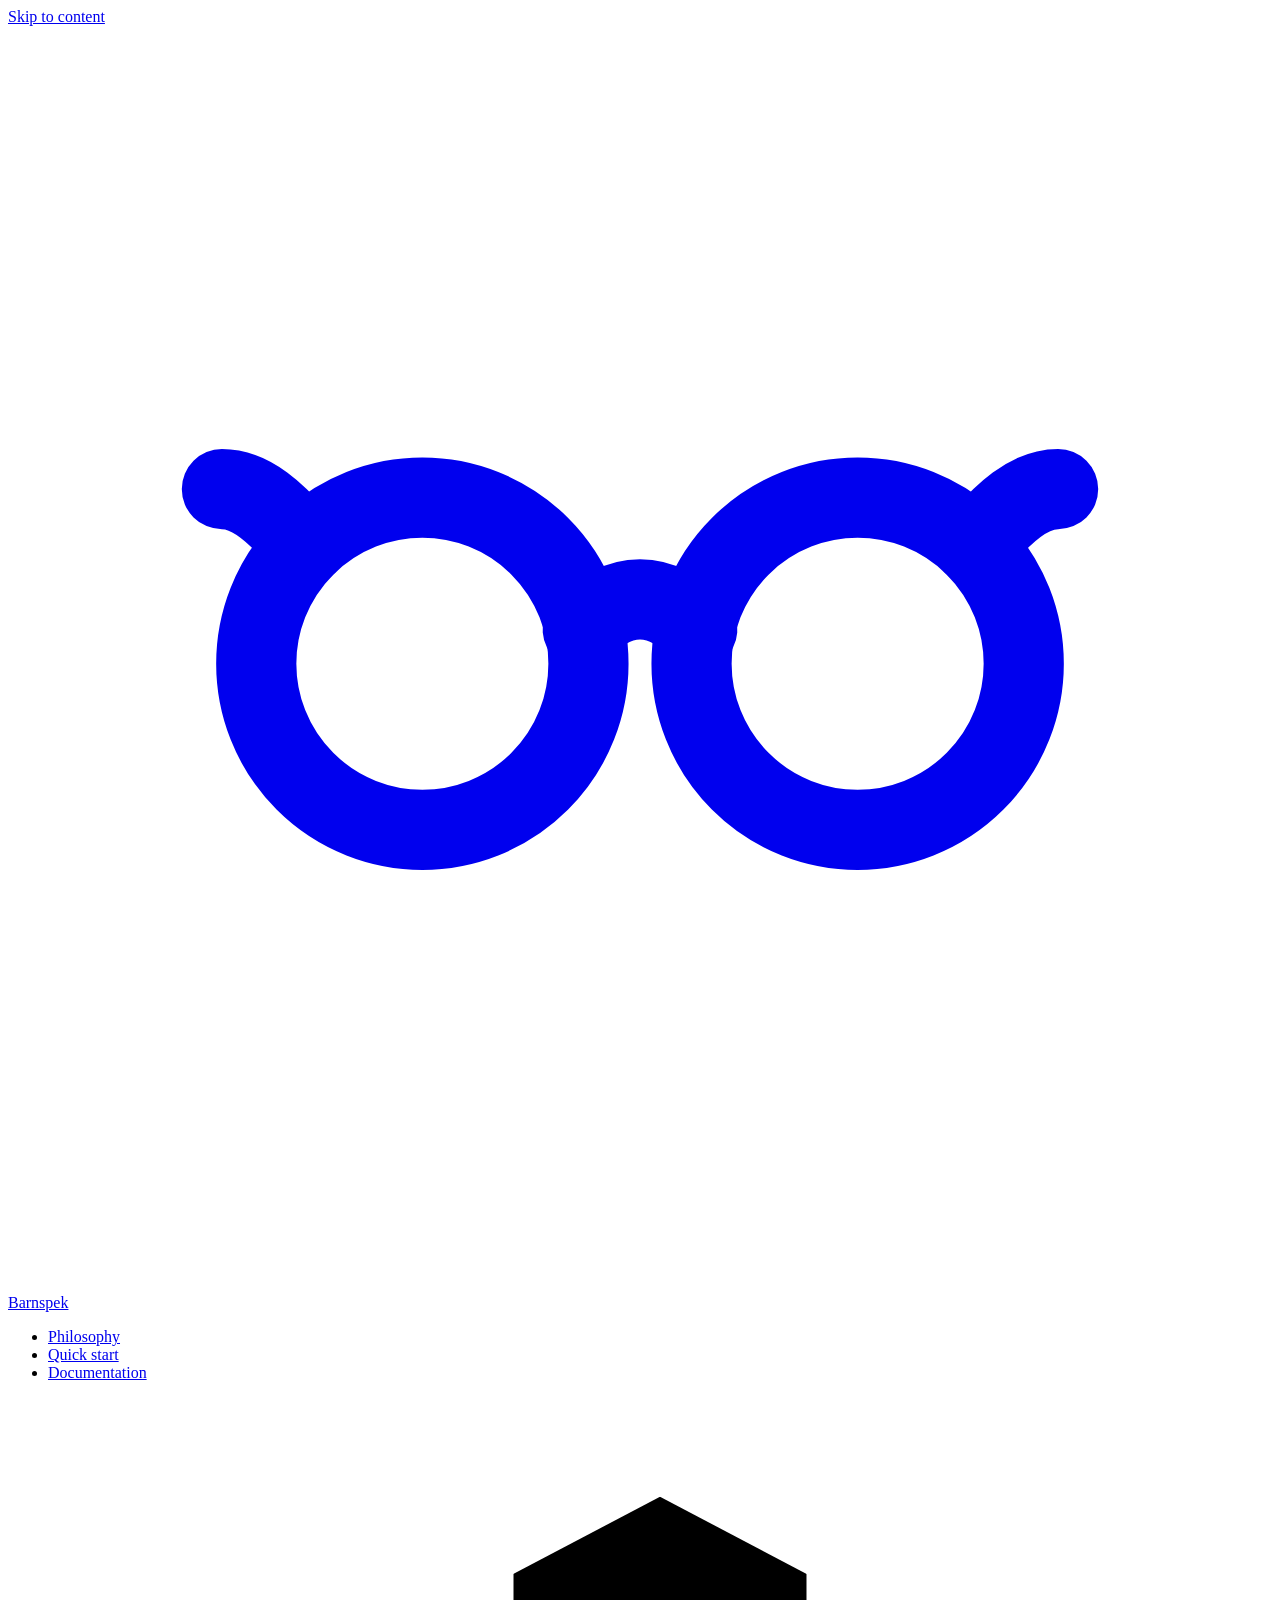
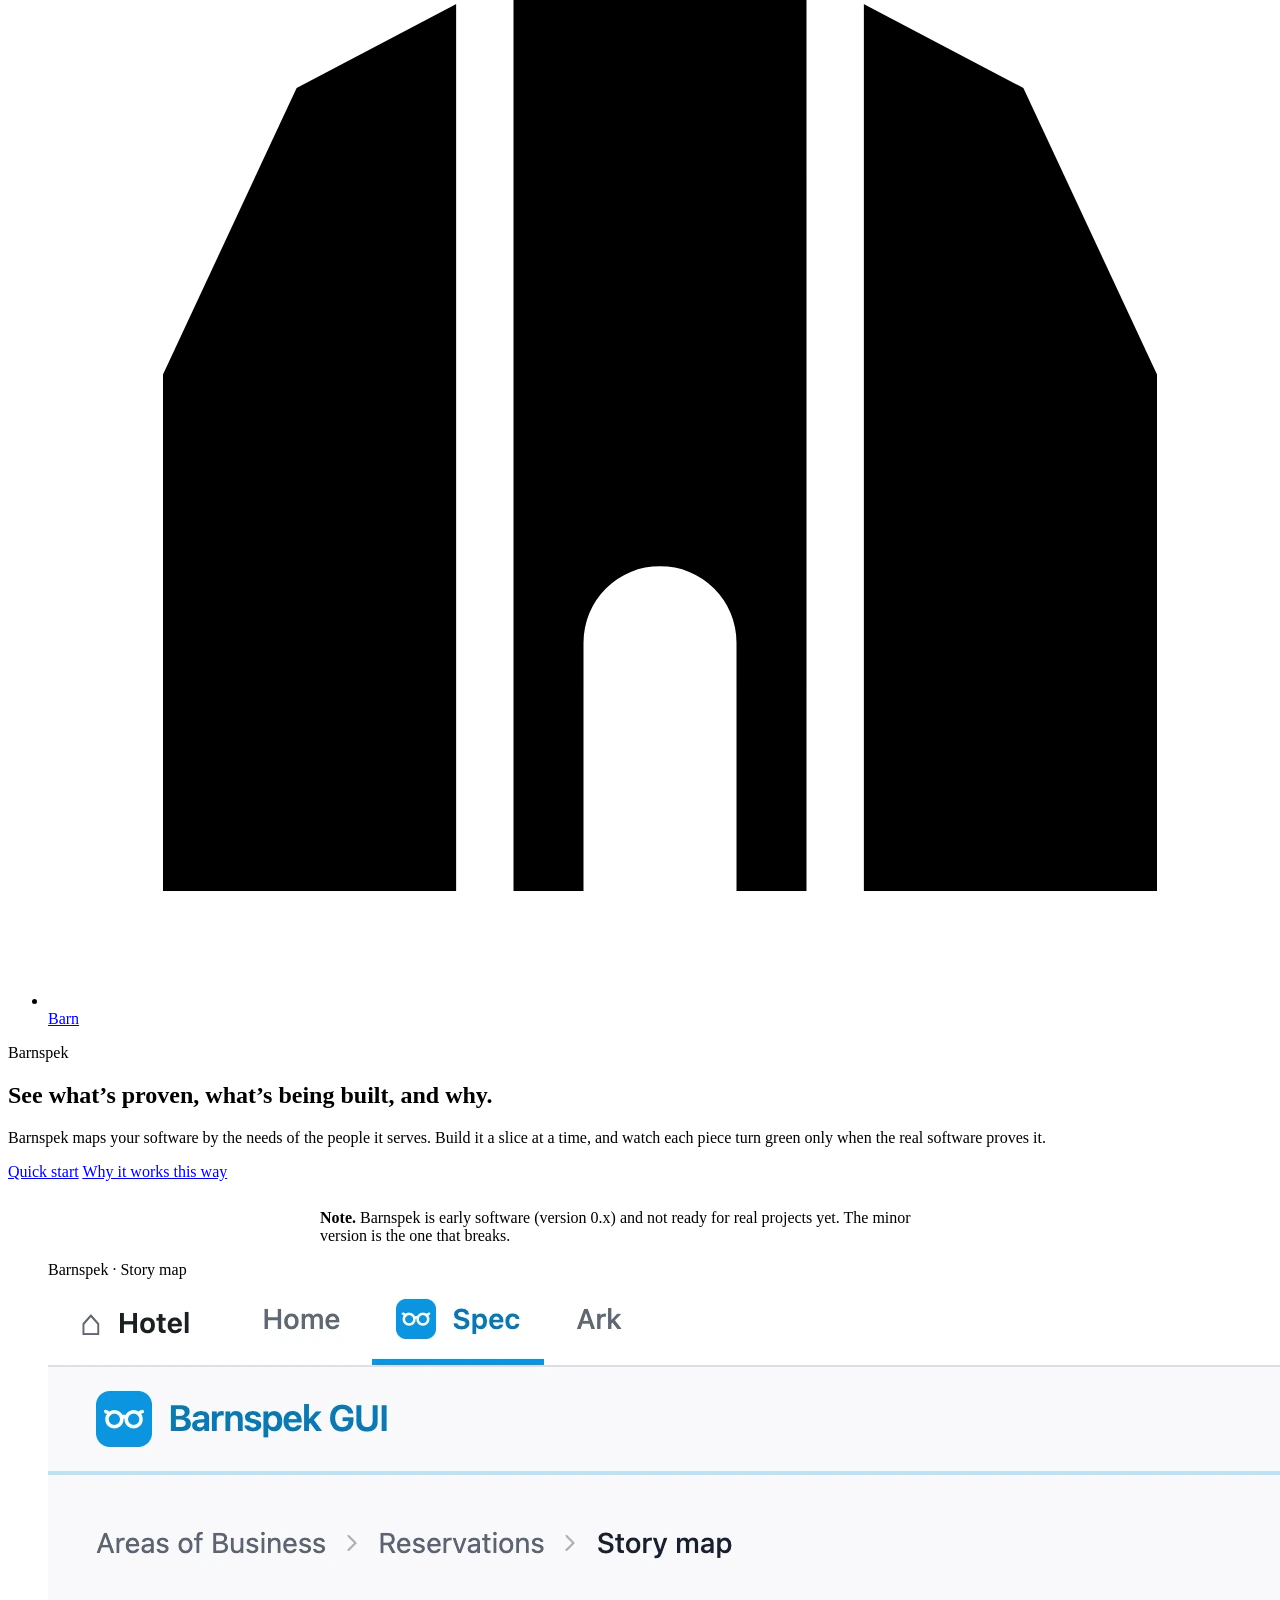
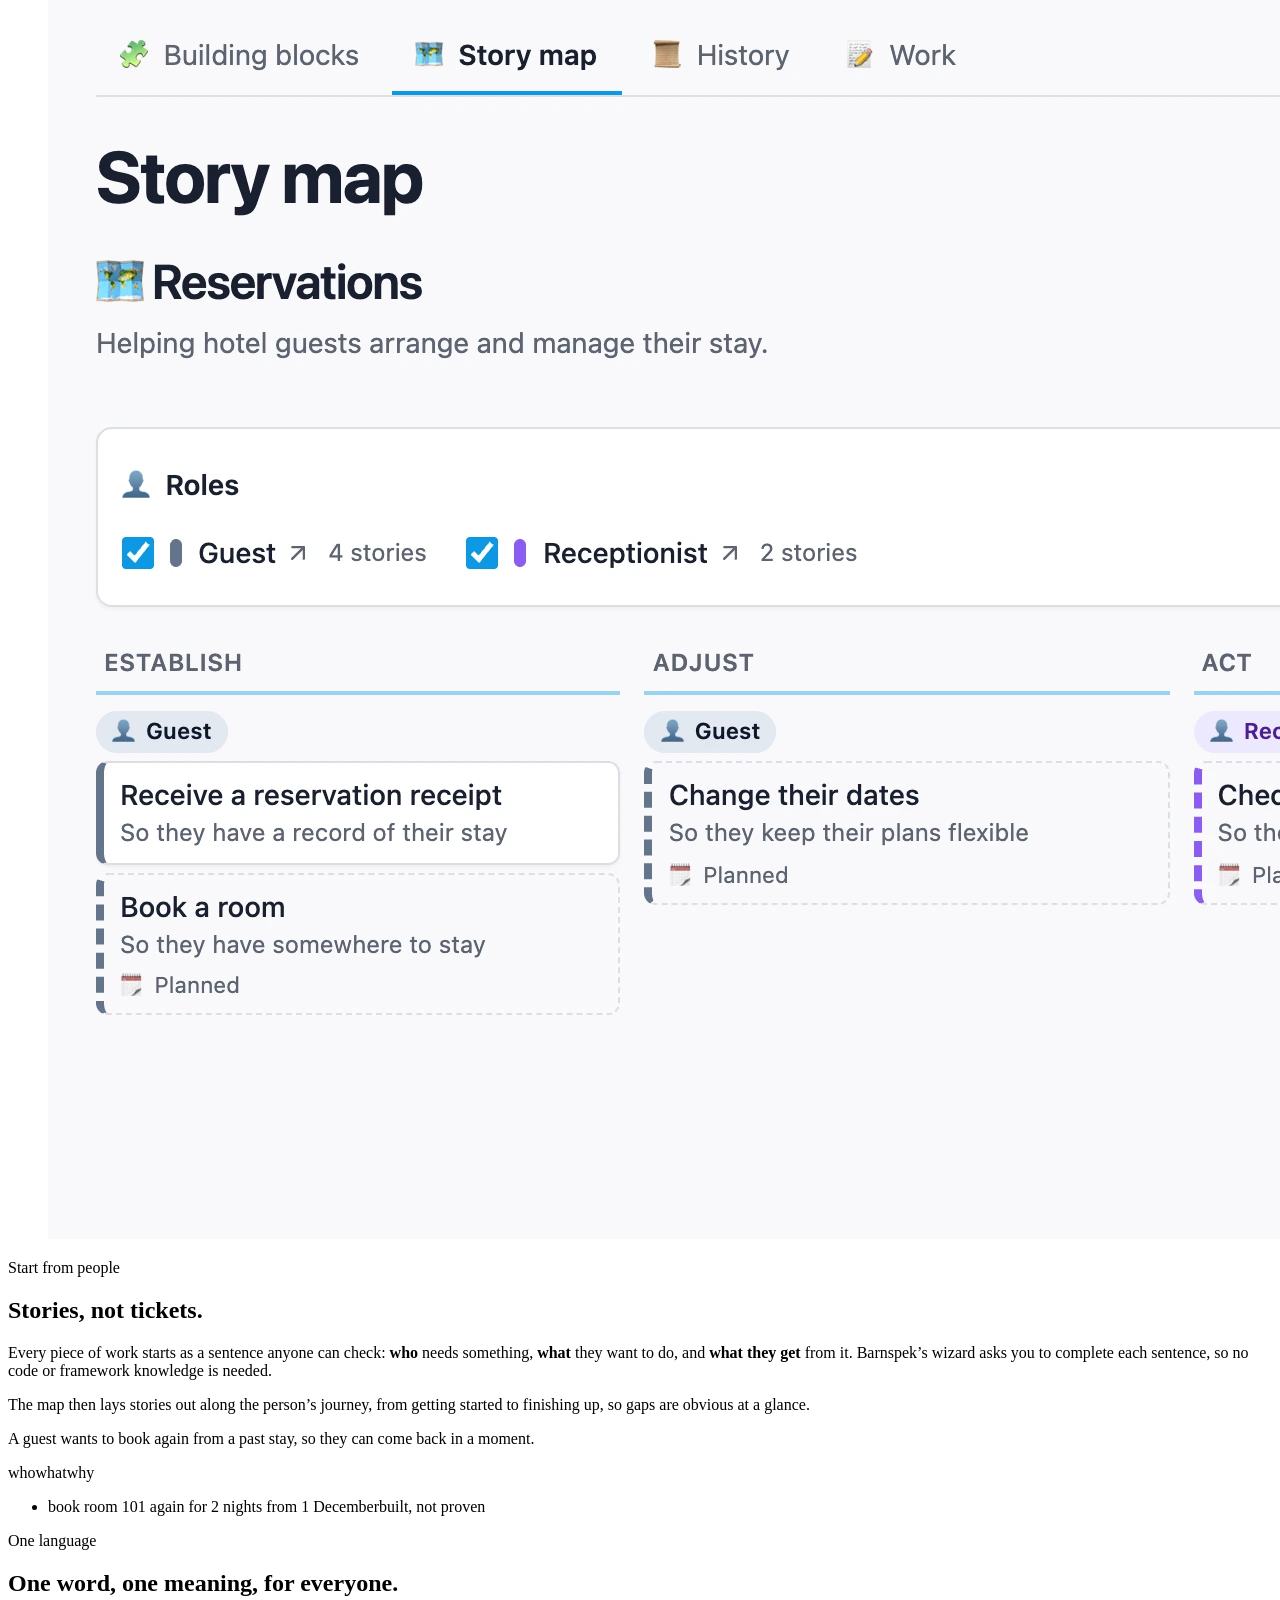
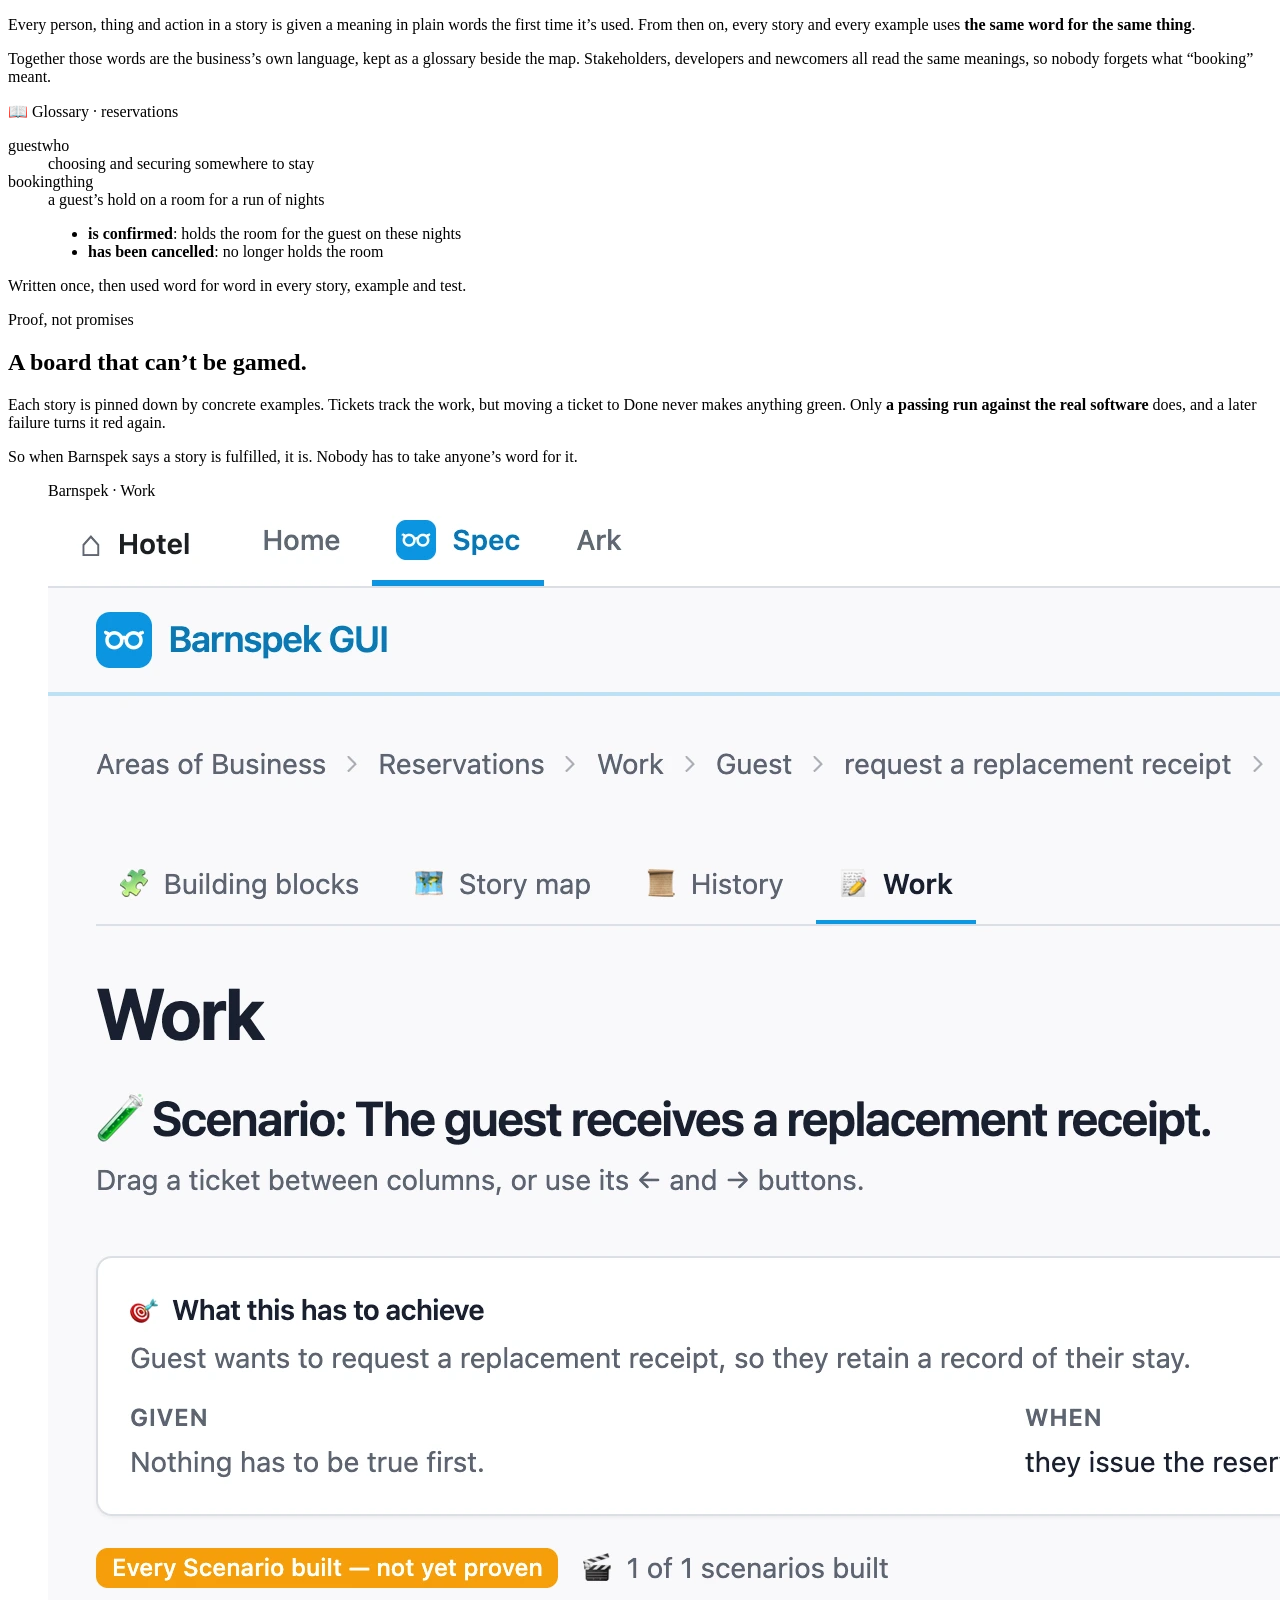
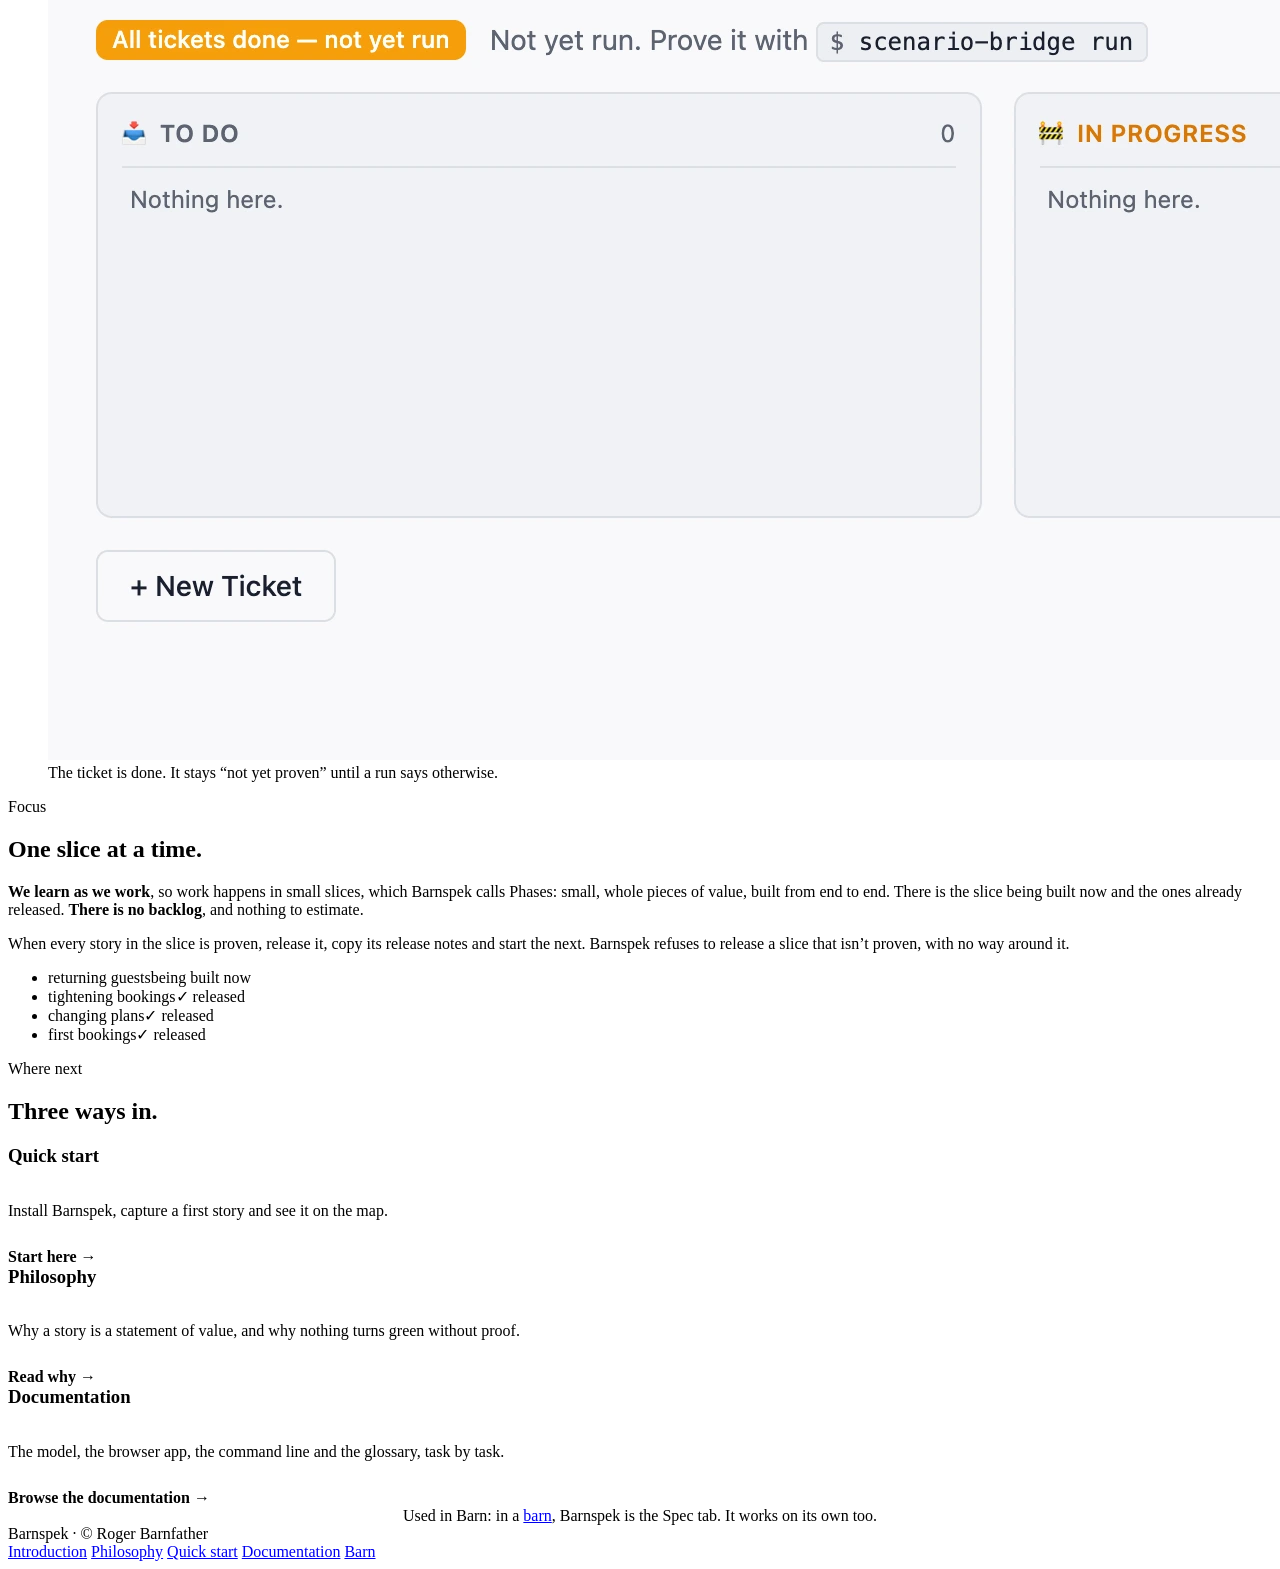
==== index.html @ ae8d0aca "Prepare Barnspek rename" ====
<!doctype html>
<html lang="en-GB">
<head>
  <meta charset="utf-8">
  <meta name="viewport" content="width=device-width, initial-scale=1">
  <title>Introduction · Barnspek</title>
  <meta name="description" content="Barnspek maps software by the needs of the people it serves, builds it a slice at a time, and only calls work done when the real software proves it.">
  <link rel="icon" href="assets/base/barnspek.svg" type="image/svg+xml">
  <link rel="stylesheet" href="assets/base/base.css">
  <link rel="stylesheet" href="assets/site.css">
</head>
<body data-brand="spec">
  <a class="skip" href="#main">Skip to content</a>

  <header class="site-header">
    <div class="wrap">
      <a class="wordmark" href="index.html"><svg class="mark tool-mark" viewBox="0 0 32 32" aria-hidden="true"><g transform="translate(16 16) scale(1.45) translate(-16 -16.5)" fill="none" stroke="currentColor" stroke-width="1.4" stroke-linecap="round" stroke-linejoin="round"><circle cx="12.2" cy="16.6" r="2.9"/><circle cx="19.8" cy="16.6" r="2.9"/><path d="M15 16c.6-.7 1.4-.7 2 0"/><path d="M10.15 14.55C9.65 13.95 9.2 13.55 8.7 13.55M21.85 14.55C22.35 13.95 22.8 13.55 23.3 13.55"/></g></svg>Barnspek</a>
      <nav aria-label="Barnspek">
        <ul class="nav">
          <li><a href="philosophy.html">Philosophy</a></li>
          <li><a href="quick-start.html">Quick start</a></li>
          <li><a href="docs/index.html">Documentation</a></li>
          <li><a href="https://rogerbarnfather.github.io/barn-website/"><svg class="barn-mark" viewBox="0 0 32 32" aria-hidden="true"><clipPath id="barn-mark-shape"><path d="M3 29V15.5L6.5 8 16 3l9.5 5 3.5 7.5V29Z"/></clipPath><g clip-path="url(#barn-mark-shape)"><rect x="3" y="0" width="7.67" height="29"/><path d="M12.17 0h7.66v29h-7.66ZM14 29v-6.5a2 2 0 0 1 4 0V29Z" fill-rule="evenodd"/><rect x="21.33" y="0" width="7.67" height="29"/></g></svg>Barn</a></li>
        </ul>
      </nav>
    </div>
  </header>

  <main id="main">
    <section class="hero">
      <div class="wrap">
        <span class="eyebrow">Barnspek</span>
        <h1>See what’s proven, what’s being built, and <span class="accent">why</span>.</h1>
        <p class="lede">Barnspek maps your software by the needs of the people it serves. Build it a slice at a time, and watch each piece turn green only when the real software proves it.</p>
        <div class="actions">
          <a class="btn" href="quick-start.html">Quick start</a>
          <a class="btn ghost" href="philosophy.html">Why it works this way</a>
        </div>
        <aside class="callout note maturity">
          <p><strong>Note.</strong> Barnspek is early software (version 0.x) and not ready for real projects yet. The minor version is the one that breaks.</p>
        </aside>
      </div>
      <div class="wrap wide hero-shot">
        <figure class="shot">
          <div class="shot-bar" aria-hidden="true"><i></i><i></i><i></i><span>Barnspek · Story map</span></div>
          <picture><source media="(prefers-color-scheme: dark)" srcset="assets/screens/spec-map-dark.webp"><img src="assets/screens/spec-map.webp" width="2816" height="1560" alt="The Barnspek Story map for a hotel’s Reservations. Six stories are grouped by Guest and Receptionist across Establish, Adjust, Act, Follow Up and Terminate. Five unreleased stories are marked Planned, and filters select roles or a subject."></picture>
        </figure>
      </div>
    </section>

    <section class="section">
      <div class="wrap">
        <div class="feature" id="stories">
          <div>
            <span class="kicker">Start from people</span>
            <h2>Stories, not tickets.</h2>
            <p>Every piece of work starts as a sentence anyone can check: <strong>who</strong> needs something, <strong>what</strong> they want to do, and <strong>what they get</strong> from it. Barnspek’s wizard asks you to complete each sentence, so no code or framework knowledge is needed.</p>
            <p>The map then lays stories out along the person’s journey, from getting started to finishing up, so gaps are obvious at a glance.</p>
          </div>
          <div class="panel" role="figure" aria-label="An example story">
            <p class="sentence">A <span class="who">guest</span> wants to <span class="what">book again from a past stay</span>, so they <span class="why">can come back in a moment</span>.</p>
            <div class="sentence-key" aria-hidden="true"><span class="k-who">who</span><span class="k-what">what</span><span class="k-why">why</span></div>
            <ul class="examples">
              <li><span class="lamp red"></span>book room 101 again for 2 nights from 1 December<span class="state">built, not proven</span></li>
            </ul>
          </div>
        </div>

        <div class="feature flip" id="language">
          <div>
            <span class="kicker">One language</span>
            <h2>One word, one meaning, for everyone.</h2>
            <p>Every person, thing and action in a story is given a meaning in plain words the first time it’s used. From then on, every story and every example uses <strong>the same word for the same thing</strong>.</p>
            <p>Together those words are the business’s own language, kept as a glossary beside the map. Stakeholders, developers and newcomers all read the same meanings, so nobody forgets what “booking” meant.</p>
          </div>
          <div class="panel" role="figure" aria-label="An extract from a hotel’s reservations glossary">
            <span class="stamp">📖 Glossary · reservations</span>
            <dl class="terms">
              <div class="who">
                <dt>guest<span class="kind">who</span></dt>
                <dd>choosing and securing somewhere to stay</dd>
              </div>
              <div>
                <dt>booking<span class="kind">thing</span></dt>
                <dd>a guest’s hold on a room for a run of nights</dd>
                <dd><ul>
                  <li><b>is confirmed</b>: holds the room for the guest on these nights</li>
                  <li><b>has been cancelled</b>: no longer holds the room</li>
                </ul></dd>
              </div>
            </dl>
            <p class="terms-note">Written once, then used word for word in every story, example and test.</p>
          </div>
        </div>

        <div class="feature stacked" id="proof">
          <div>
            <div class="copy-head">
              <span class="kicker">Proof, not promises</span>
              <h2>A board that can’t be gamed.</h2>
            </div>
            <div>
              <p>Each story is pinned down by concrete examples. Tickets track the work, but moving a ticket to Done never makes anything green. Only <strong>a passing run against the real software</strong> does, and a later failure turns it red again.</p>
              <p>So when Barnspek says a story is fulfilled, it is. Nobody has to take anyone’s word for it.</p>
            </div>
          </div>
          <figure>
            <div class="shot">
              <div class="shot-bar" aria-hidden="true"><i></i><i></i><i></i><span>Barnspek · Work</span></div>
              <picture><source media="(prefers-color-scheme: dark)" srcset="assets/screens/spec-work-dark.webp"><img src="assets/screens/spec-work.webp" width="2816" height="1860" loading="lazy" alt="The Barnspek Work board for a guest receiving a replacement receipt. The brief shows the action and expected Receipt state. Its ticket is Done, but the scenario says “All tickets done — not yet run” and shows the scenario-bridge command."></picture>
            </div>
            <figcaption>The ticket is done. It stays “not yet proven” until a run says otherwise.</figcaption>
          </figure>
        </div>

        <div class="feature" id="focus">
          <div>
            <span class="kicker">Focus</span>
            <h2>One slice at a time.</h2>
            <p><strong>We learn as we work</strong>, so work happens in small slices, which Barnspek calls Phases: small, whole pieces of value, built from end to end. There is the slice being built now and the ones already released. <strong>There is no backlog</strong>, and nothing to estimate.</p>
            <p>When every story in the slice is proven, release it, copy its release notes and start the next. Barnspek refuses to release a slice that isn’t proven, with no way around it.</p>
          </div>
          <div class="panel" role="figure" aria-label="Slices of work: three released, one being built">
            <ul class="phases">
              <li class="now"><span class="bar"></span><span class="name">returning guests</span><span class="meta">being built now</span></li>
              <li><span class="bar"></span><span class="name">tightening bookings</span><span class="meta">✓ released</span></li>
              <li><span class="bar"></span><span class="name">changing plans</span><span class="meta">✓ released</span></li>
              <li><span class="bar"></span><span class="name">first bookings</span><span class="meta">✓ released</span></li>
            </ul>
          </div>
        </div>
      </div>
    </section>

    <section class="section alt" id="ways-in">
      <div class="wrap">
        <div class="section-head">
          <span class="kicker">Where next</span>
          <h2>Three ways in.</h2>
        </div>
        <div class="grid three ways">
          <a class="card" href="quick-start.html"><h3>Quick start</h3><p>Install Barnspek, capture a first story and see it on the map.</p><span class="more">Start here</span></a>
          <a class="card" href="philosophy.html"><h3>Philosophy</h3><p>Why a story is a statement of value, and why nothing turns green without proof.</p><span class="more">Read why</span></a>
          <a class="card" href="docs/index.html"><h3>Documentation</h3><p>The model, the browser app, the command line and the glossary, task by task.</p><span class="more">Browse the documentation</span></a>
        </div>
      </div>
    </section>

    <section class="section">
      <div class="wrap">
        <p class="in-barn">Used in Barn: in a <a href="https://rogerbarnfather.github.io/barn-website/barn.html">barn</a>, Barnspek is the Spec tab. It works on its own too.</p>
      </div>
    </section>
  </main>

  <footer class="site-footer">
    <div class="wrap">
      <span>Barnspek · © Roger Barnfather</span>
      <nav aria-label="Footer">
        <a href="index.html" aria-current="page">Introduction</a>
        <a href="philosophy.html">Philosophy</a>
        <a href="quick-start.html">Quick start</a>
        <a href="docs/index.html">Documentation</a>
        <a href="https://rogerbarnfather.github.io/barn-website/">Barn</a>
      </nav>
    </div>
  </footer>
</body>
</html>
---- assets/site.css ----
/* Barnspek's own components. Everything shared by every Barn website is in
 * base/ (see base/base.css); this file is unlayered, so it wins over base/. */

.maturity {
  max-width: 40rem;
  margin: 28px auto 0;
  text-align: left;
}

.ways {
  & .card {
    display: flex;
    flex-direction: column;
    text-decoration: none;
    color: inherit;
    border-top: 4px solid var(--brand);

    &:hover {
      border-color: var(--brand);
    }

    & h3 {
      margin-top: 0;
    }

    & .more {
      margin-top: auto;
      padding-top: 12px;
      color: var(--brand-text);
      font-weight: 650;

      &::after {
        content: " →";
      }
    }
  }
}

.in-barn {
  max-width: 40rem;
  margin: 0 auto;
  text-align: center;
  color: var(--text-muted);
}

.prose {
  max-width: 46rem;

  & h1 {
    margin-bottom: 0.4em;
  }

  & :is(h2, h3)[id] {
    scroll-margin-top: 5rem;
  }

  & h2 {
    margin-top: 2em;
  }

  & :is(ul, ol) {
    padding-left: 1.4em;
  }

  & li {
    margin-bottom: 0.4em;
  }

  & pre,
  & .table-wrap {
    max-width: 100%;
  }
}

.in-barn-left {
  margin-top: 2.5em;
  color: var(--text-muted);
}

.prose pre {
  margin-bottom: 1.2em;
}
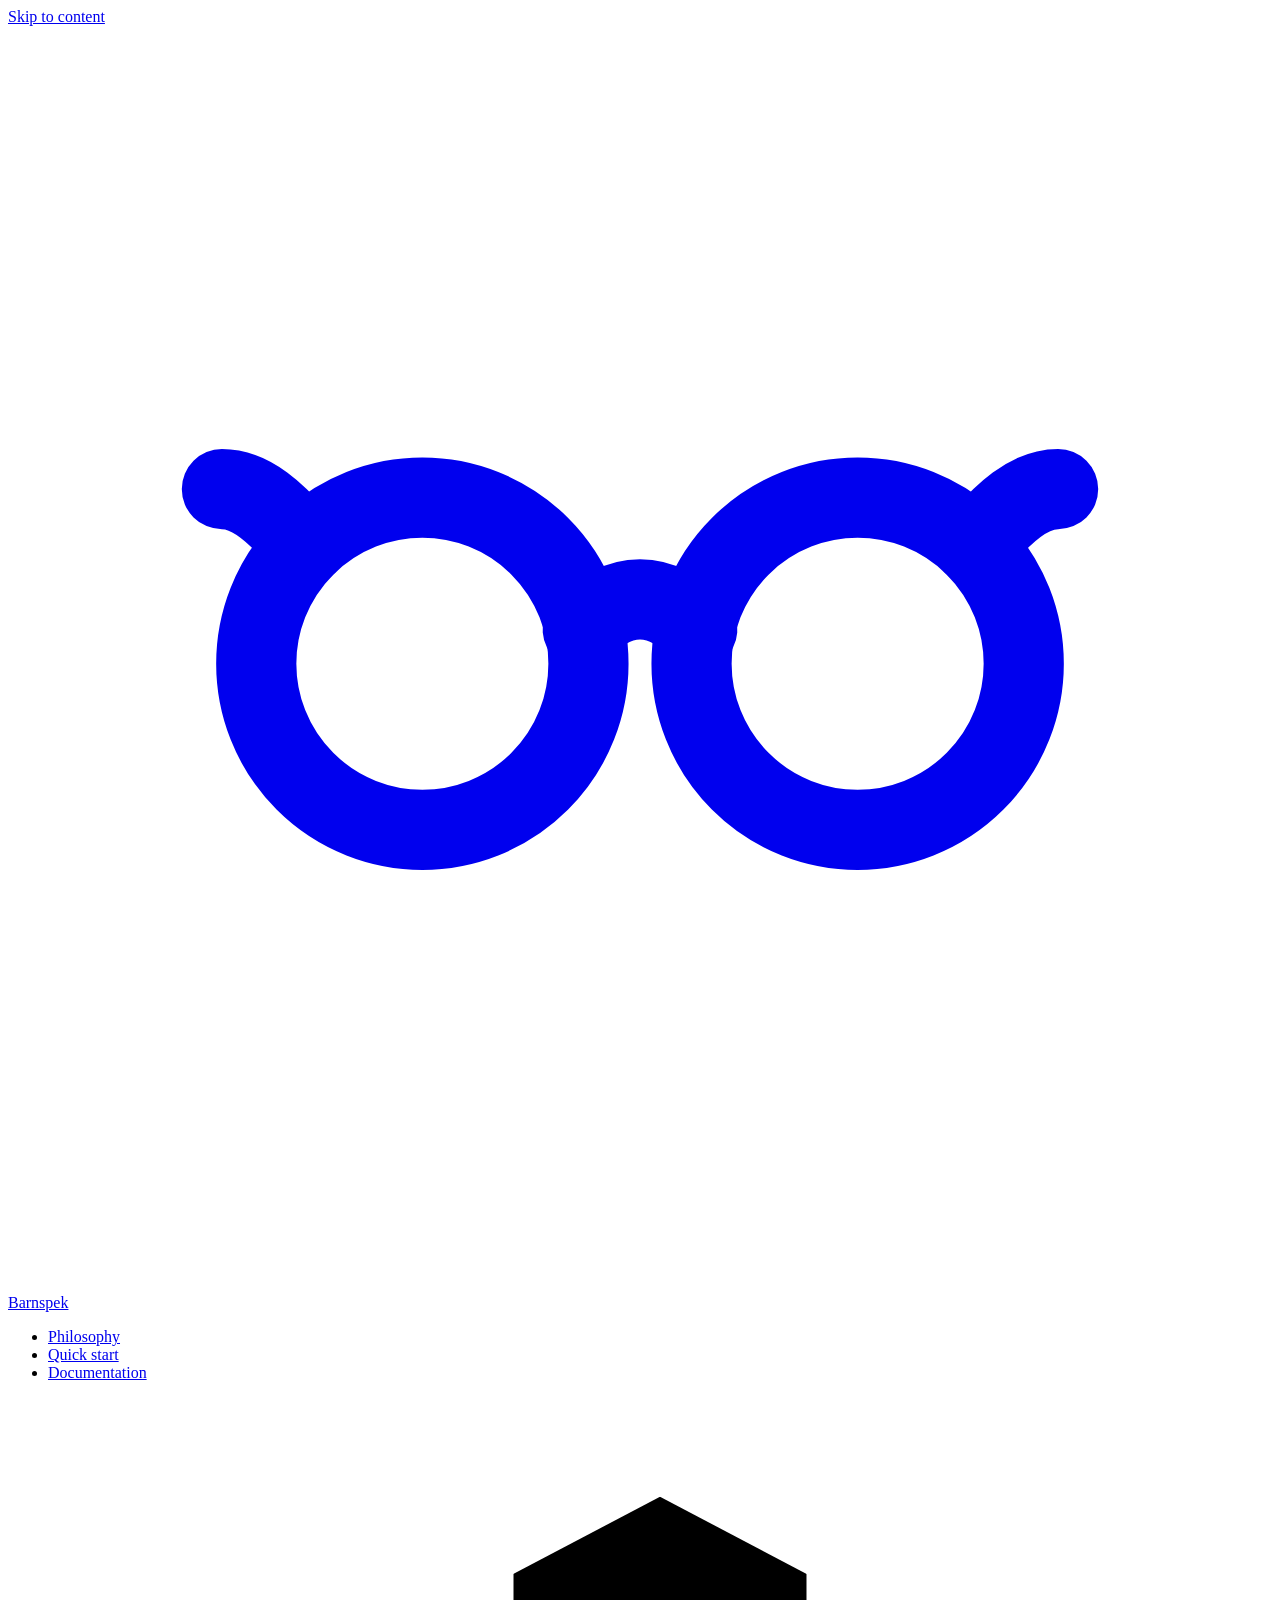
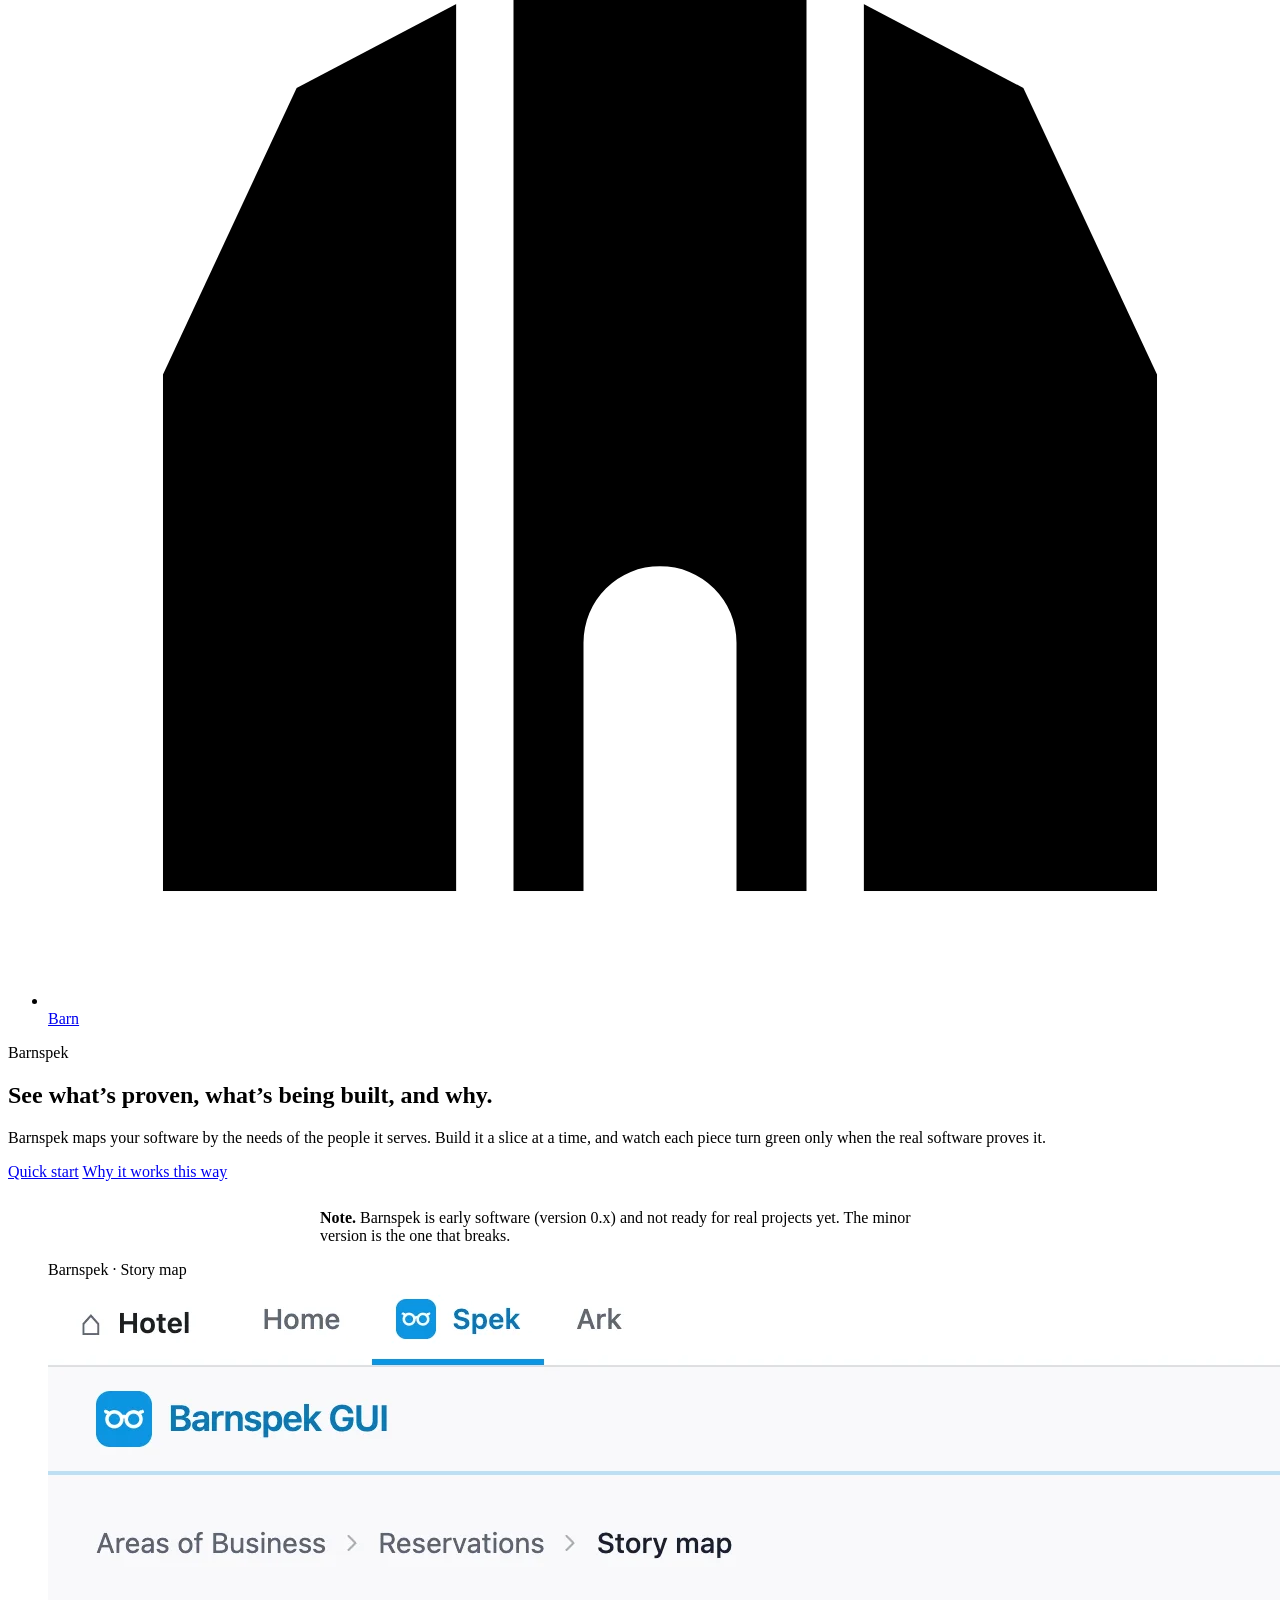
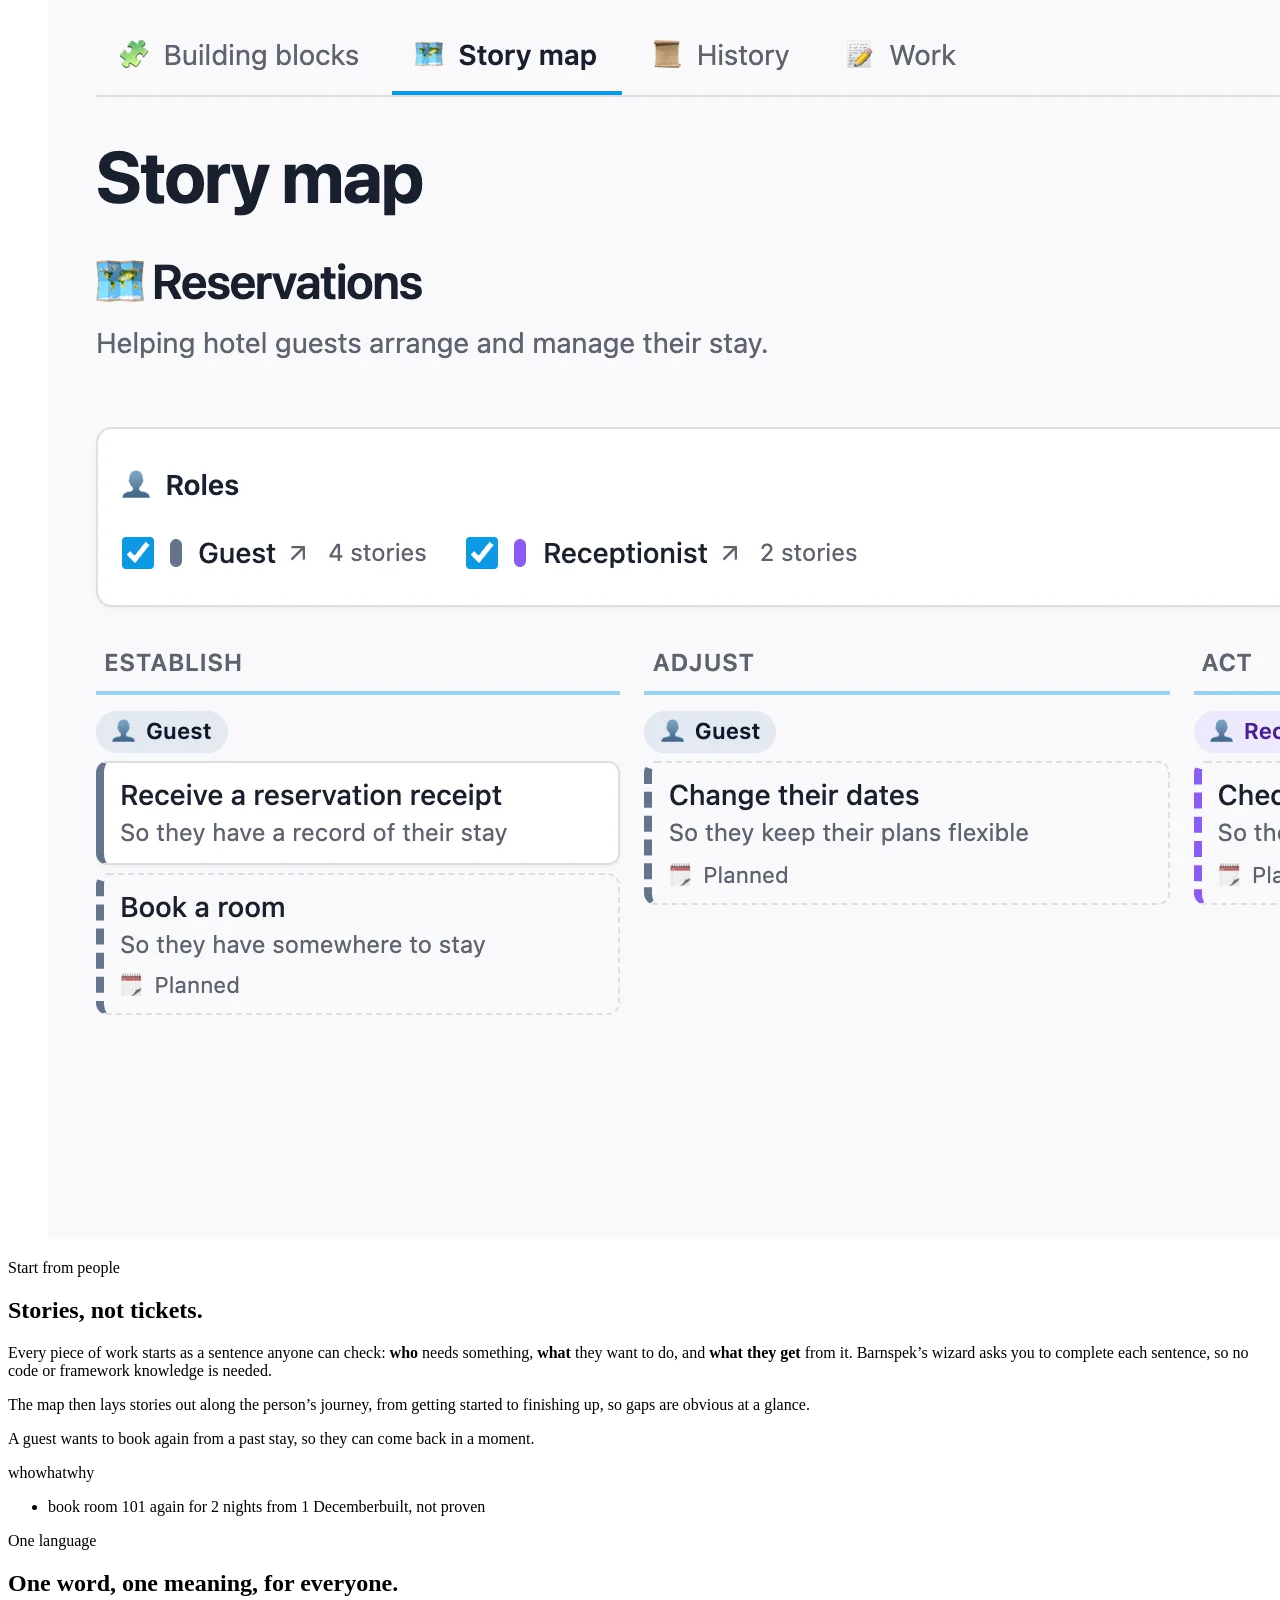
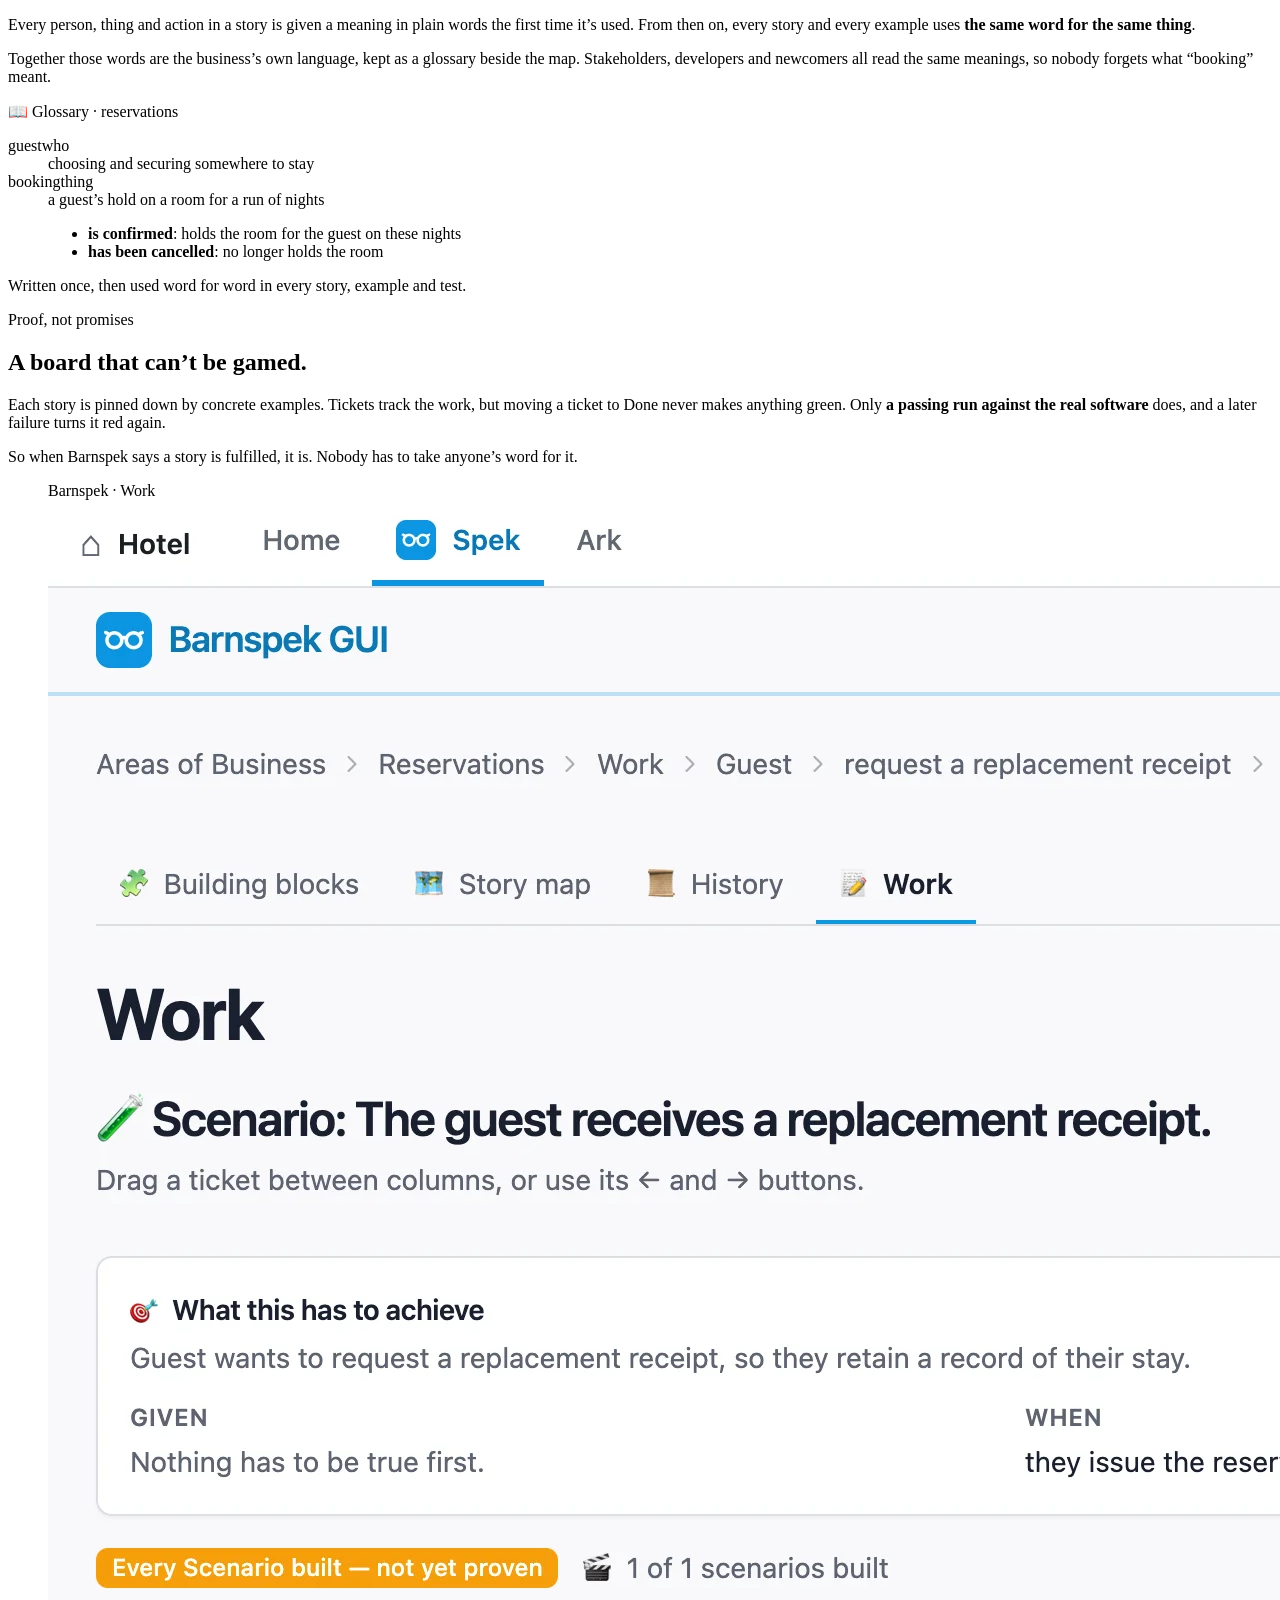
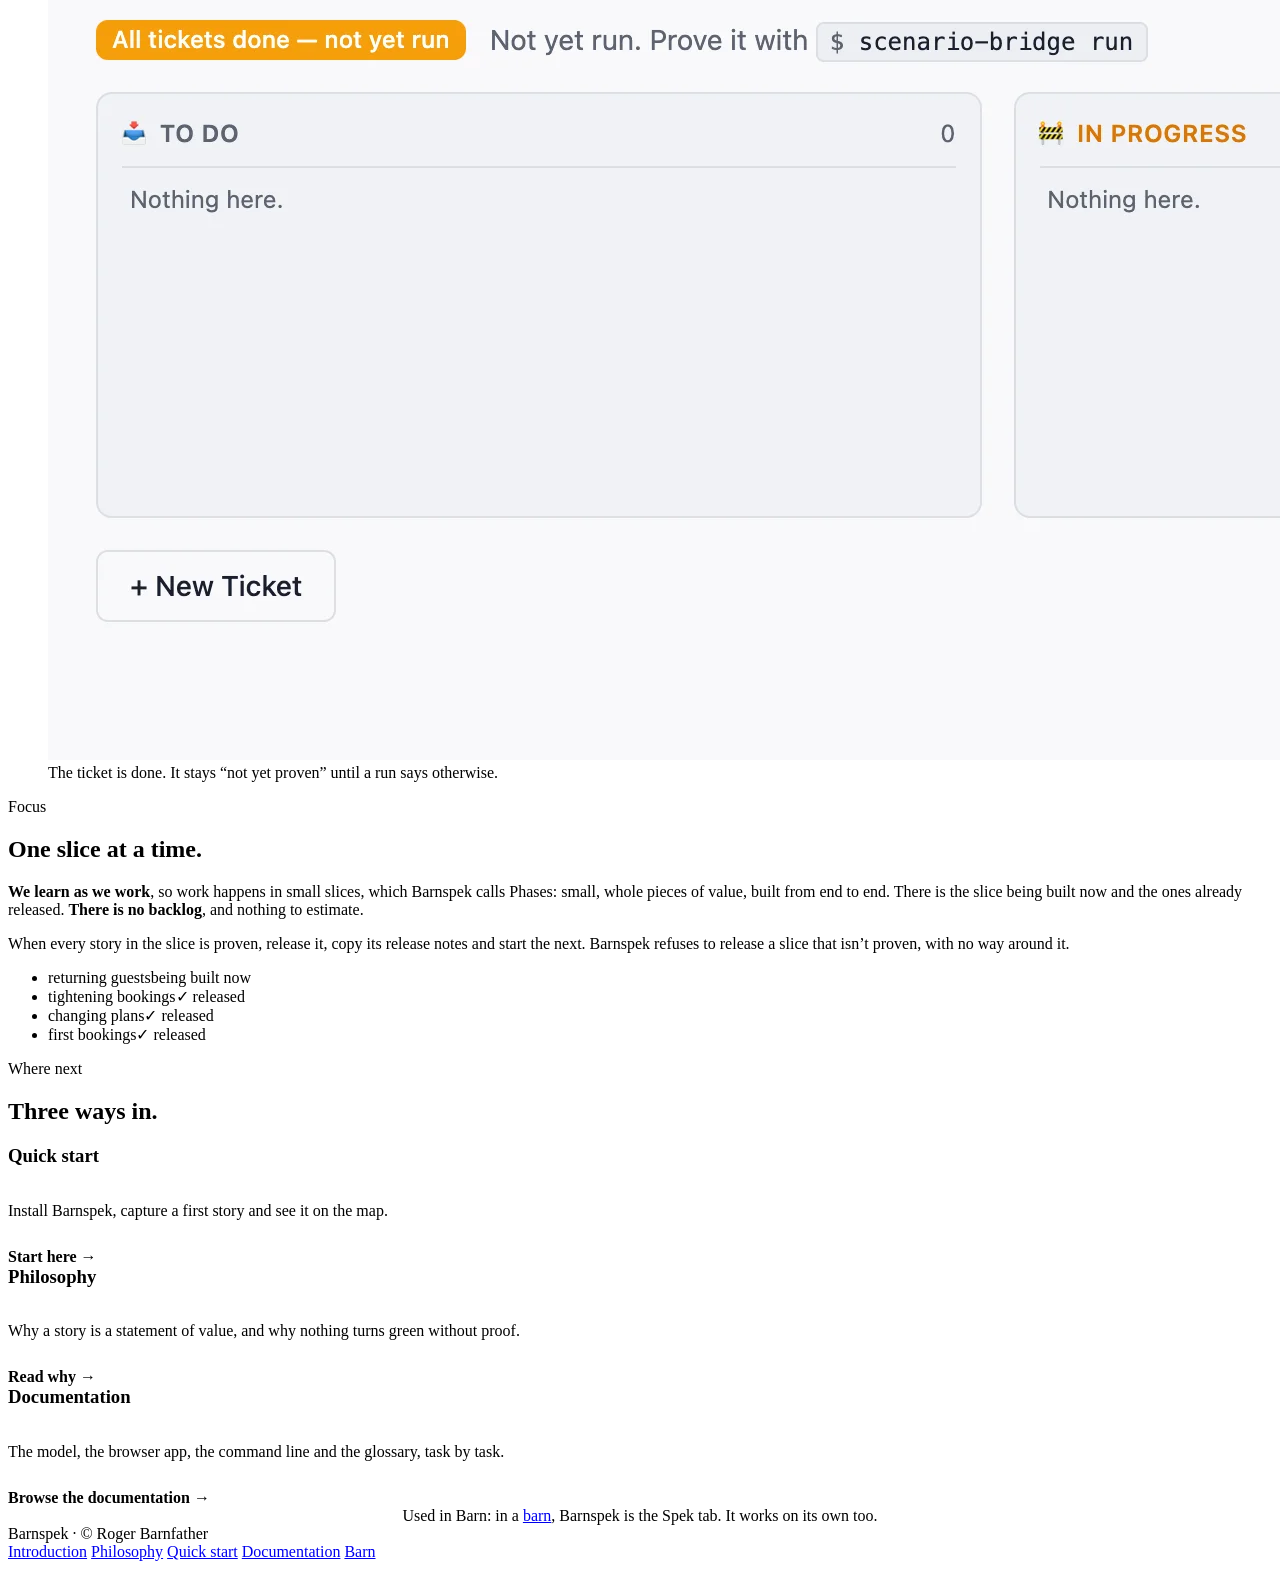
==== commit d7895baf: "Show the Spek label in Barn" ====
--- a/index.html
+++ b/index.html
@@ -148,7 +148,7 @@
 
     <section class="section">
       <div class="wrap">
-        <p class="in-barn">Used in Barn: in a <a href="https://rogerbarnfather.github.io/barn-website/barn.html">barn</a>, Barnspek is the Spec tab. It works on its own too.</p>
+        <p class="in-barn">Used in Barn: in a <a href="https://rogerbarnfather.github.io/barn-website/barn.html">barn</a>, Barnspek is the Spek tab. It works on its own too.</p>
       </div>
     </section>
   </main>
